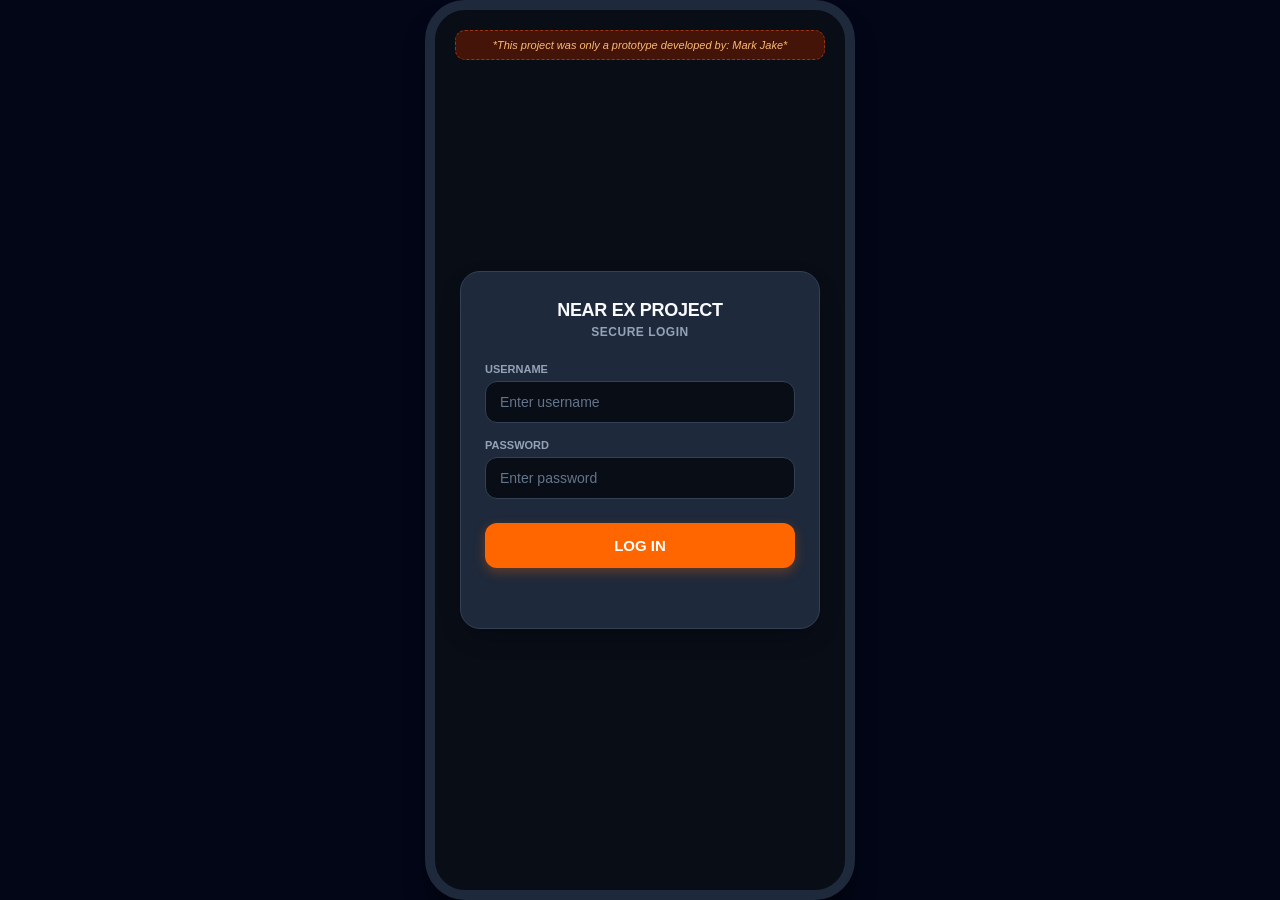
==== index.html @ 07a8e5d5 "Add files via upload" ====
<!DOCTYPE html>
<html lang="en">
<head>
  <meta charset="UTF-8">
  <meta name="viewport" content="width=device-width, initial-scale=1.0, maximum-scale=1.0, user-scalable=no">
  <title>Near Ex - Login</title>
  <style>
    * {
        box-sizing: border-box;
        -webkit-tap-highlight-color: transparent;
    }

    body {
      margin: 0;
      padding: 0;
      font-family: -apple-system, BlinkMacSystemFont, "Segoe UI", Roboto, Helvetica, Arial, sans-serif;
      background-color: #020617; /* Midnight Navy Desktop Background */
      display: flex;
      justify-content: center;
      align-items: center;
      min-height: 100vh;
    }

    /* Smartphone App Wrapper Frame */
    .app-wrapper {
        width: 100%;
        max-width: 430px; /* iPhone Pro Max standard width */
        height: 100vh;
        max-height: 932px;
        background-color: #090d16; /* Midnight Navy App Background */
        display: flex;
        flex-direction: column;
        justify-content: space-between;
        position: relative;
        box-shadow: 0 20px 25px -5px rgba(0, 0, 0, 0.5);
        overflow-y: auto;
        padding: 20px;
    }

    @media (min-width: 431px) {
        .app-wrapper {
            border-radius: 40px;
            border: 10px solid #1e293b;
        }
    }

    /* Prototype Marquee Banner */
    .prototype-banner {
        background: #431407;
        border: 1px dashed #9a3412;
        border-radius: 10px;
        padding: 8px 12px;
        font-size: 11px;
        color: #fdba74;
        text-align: center;
        font-style: italic;
        margin-bottom: 10px;
        flex-shrink: 0;
    }

    /* Center Content Container */
    .content-container {
        flex: 1;
        display: flex;
        flex-direction: column;
        justify-content: center;
        align-items: center;
        padding-bottom: 40px;
    }

    .top-image {
      display: block;
      margin: 0 auto 20px auto;
      width: 120px;
      height: 120px;
      object-fit: contain;
    }

    .login-card { 
      background: #1e293b; 
      padding: 28px 24px; 
      border-radius: 20px; 
      border: 1px solid #334155;
      box-shadow: 0 10px 25px -5px rgba(0, 0, 0, 0.3); 
      width: 100%; 
      max-width: 360px;
      text-align: center;
    }

    .login-card h2 {
      font-size: 18px;
      font-weight: 700;
      color: #f8fafc;
      margin: 0 0 4px 0;
      letter-spacing: -0.3px;
    }

    .login-card h3 {
      font-size: 12px;
      font-weight: 600;
      color: #94a3b8;
      text-transform: uppercase;
      letter-spacing: 0.5px;
      margin: 0 0 24px 0;
    }

    .input-group {
      position: relative;
      margin-bottom: 16px;
      text-align: left;
    }

    .input-group label {
      display: block;
      font-size: 11px;
      font-weight: 700;
      color: #94a3b8;
      margin-bottom: 6px;
      text-transform: uppercase;
    }

    input { 
      font-family: inherit;
      width: 100%; 
      padding: 12px 14px; 
      background: #090d16;
      border: 1px solid #334155; 
      border-radius: 12px;
      font-size: 14px;
      color: #f8fafc;
      outline: none;
      box-sizing: border-box;
      transition: all 0.2s ease;
    }

    input:focus { 
      background: #090d16;
      border-color: #FF6600; 
      box-shadow: 0 0 0 3px rgba(255, 102, 0, 0.2);
    }

    input::placeholder {
      color: #64748b;
    }

    button.login-btn { 
      font-family: inherit;
      width: 100%; 
      padding: 14px; 
      background: #FF6600; 
      color: #ffffff;
      border: none; 
      border-radius: 12px; 
      cursor: pointer; 
      font-weight: 700;
      font-size: 15px;
      box-shadow: 0 4px 12px rgba(255, 102, 0, 0.3);
      transition: transform 0.1s ease, background 0.2s ease;
      margin-top: 8px;
    }
    
    button.login-btn:active { 
      transform: scale(0.98); 
      background: #e65c00; 
    }

    #message { 
      margin-top: 14px; 
      font-size: 13px; 
      font-weight: 600; 
      min-height: 18px;
    }
  </style>
</head>
<body> 

  <div class="app-wrapper">
  
    <div class="prototype-banner">
       *This project was only a prototype developed by: Mark Jake*
    </div>
    
    <div class="content-container">
      <img class="top-image" src="login.png" alt="Login Image" onerror="this.style.display='none'">
      
      <div class="login-card">
        <h2>NEAR EX PROJECT</h2>
        <h3>Secure Login</h3>
        
        <div class="input-group">
          <label for="username">Username</label>
          <input type="text" id="username" placeholder="Enter username">
        </div>

        <div class="input-group">
          <label for="password">Password</label>
          <input type="password" id="password" placeholder="Enter password">
        </div>
        
        <button class="login-btn" onclick="handleLogin()">LOG IN</button>
        <div id="message"></div>
      </div>
    </div>

  </div>

  <script>
    function handleLogin() {
      var user = document.getElementById('username').value;
      var pass = document.getElementById('password').value;
      var msgDiv = document.getElementById('message');
      
      msgDiv.style.color = '#94a3b8';
      msgDiv.innerText = 'Checking credentials...';

      var scriptURL = 'https://script.google.com/macros/s/AKfycbwkDjXXLwfGRHkdkMlp2P94cZm6iXX4n0yJdCfbDkTffadNvsRkrDk09v0cyF_ALRyWNQ/exec'; 
      var targetURL = scriptURL + '?username=' + encodeURIComponent(user) + '&password=' + encodeURIComponent(pass);

      fetch(targetURL)
        .then(response => response.json())
        .then(result => {
          if (result.success) {
            msgDiv.style.color = '#34d399';
            msgDiv.innerText = result.message + ' Redirecting...';
            setTimeout(function() {
              window.location.href = 'portal.html'; 
            }, 1000);
          } else {
            msgDiv.style.color = '#f87171';
            msgDiv.innerText = result.message;
          }
        })
        .catch(error => {
          msgDiv.style.color = '#f87171';
          msgDiv.innerText = 'Connection error. Try again.';
        });
    }
  </script>
</body>
</html>
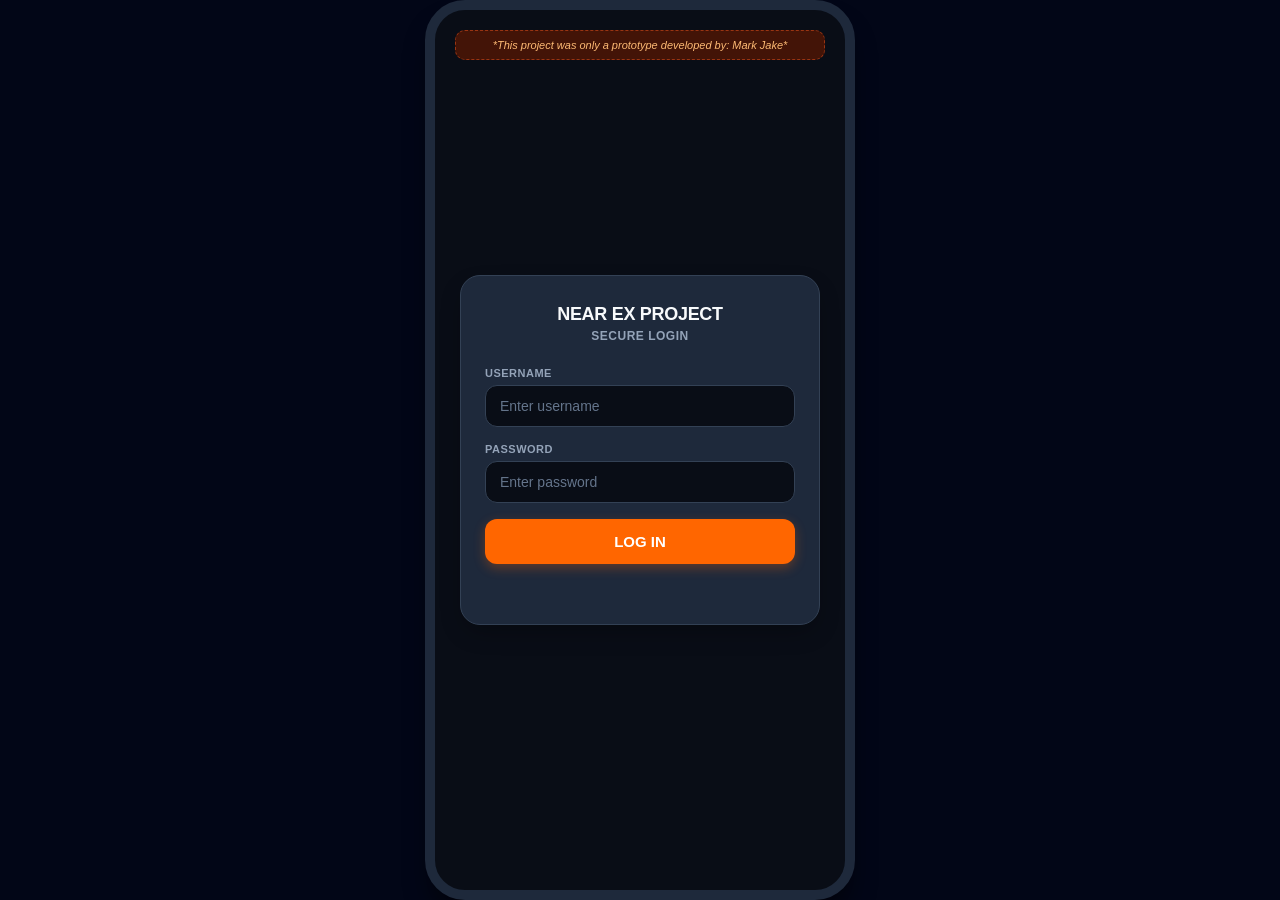
==== commit a5a50b4e: "Add files via upload" ====
--- a/index.html
+++ b/index.html
@@ -2,239 +2,31 @@
 <html lang="en">
 <head>
   <meta charset="UTF-8">
-  <meta name="viewport" content="width=device-width, initial-scale=1.0, maximum-scale=1.0, user-scalable=no">
+  <meta name="viewport" content="width=device-width, initial-scale=1">
   <title>Near Ex - Login</title>
-  <style>
-    * {
-        box-sizing: border-box;
-        -webkit-tap-highlight-color: transparent;
-    }
-
-    body {
-      margin: 0;
-      padding: 0;
-      font-family: -apple-system, BlinkMacSystemFont, "Segoe UI", Roboto, Helvetica, Arial, sans-serif;
-      background-color: #020617; /* Midnight Navy Desktop Background */
-      display: flex;
-      justify-content: center;
-      align-items: center;
-      min-height: 100vh;
-    }
-
-    /* Smartphone App Wrapper Frame */
-    .app-wrapper {
-        width: 100%;
-        max-width: 430px; /* iPhone Pro Max standard width */
-        height: 100vh;
-        max-height: 932px;
-        background-color: #090d16; /* Midnight Navy App Background */
-        display: flex;
-        flex-direction: column;
-        justify-content: space-between;
-        position: relative;
-        box-shadow: 0 20px 25px -5px rgba(0, 0, 0, 0.5);
-        overflow-y: auto;
-        padding: 20px;
-    }
-
-    @media (min-width: 431px) {
-        .app-wrapper {
-            border-radius: 40px;
-            border: 10px solid #1e293b;
-        }
-    }
-
-    /* Prototype Marquee Banner */
-    .prototype-banner {
-        background: #431407;
-        border: 1px dashed #9a3412;
-        border-radius: 10px;
-        padding: 8px 12px;
-        font-size: 11px;
-        color: #fdba74;
-        text-align: center;
-        font-style: italic;
-        margin-bottom: 10px;
-        flex-shrink: 0;
-    }
-
-    /* Center Content Container */
-    .content-container {
-        flex: 1;
-        display: flex;
-        flex-direction: column;
-        justify-content: center;
-        align-items: center;
-        padding-bottom: 40px;
-    }
-
-    .top-image {
-      display: block;
-      margin: 0 auto 20px auto;
-      width: 120px;
-      height: 120px;
-      object-fit: contain;
-    }
-
-    .login-card { 
-      background: #1e293b; 
-      padding: 28px 24px; 
-      border-radius: 20px; 
-      border: 1px solid #334155;
-      box-shadow: 0 10px 25px -5px rgba(0, 0, 0, 0.3); 
-      width: 100%; 
-      max-width: 360px;
-      text-align: center;
-    }
-
-    .login-card h2 {
-      font-size: 18px;
-      font-weight: 700;
-      color: #f8fafc;
-      margin: 0 0 4px 0;
-      letter-spacing: -0.3px;
-    }
-
-    .login-card h3 {
-      font-size: 12px;
-      font-weight: 600;
-      color: #94a3b8;
-      text-transform: uppercase;
-      letter-spacing: 0.5px;
-      margin: 0 0 24px 0;
-    }
-
-    .input-group {
-      position: relative;
-      margin-bottom: 16px;
-      text-align: left;
-    }
-
-    .input-group label {
-      display: block;
-      font-size: 11px;
-      font-weight: 700;
-      color: #94a3b8;
-      margin-bottom: 6px;
-      text-transform: uppercase;
-    }
-
-    input { 
-      font-family: inherit;
-      width: 100%; 
-      padding: 12px 14px; 
-      background: #090d16;
-      border: 1px solid #334155; 
-      border-radius: 12px;
-      font-size: 14px;
-      color: #f8fafc;
-      outline: none;
-      box-sizing: border-box;
-      transition: all 0.2s ease;
-    }
-
-    input:focus { 
-      background: #090d16;
-      border-color: #FF6600; 
-      box-shadow: 0 0 0 3px rgba(255, 102, 0, 0.2);
-    }
-
-    input::placeholder {
-      color: #64748b;
-    }
-
-    button.login-btn { 
-      font-family: inherit;
-      width: 100%; 
-      padding: 14px; 
-      background: #FF6600; 
-      color: #ffffff;
-      border: none; 
-      border-radius: 12px; 
-      cursor: pointer; 
-      font-weight: 700;
-      font-size: 15px;
-      box-shadow: 0 4px 12px rgba(255, 102, 0, 0.3);
-      transition: transform 0.1s ease, background 0.2s ease;
-      margin-top: 8px;
-    }
-    
-    button.login-btn:active { 
-      transform: scale(0.98); 
-      background: #e65c00; 
-    }
-
-    #message { 
-      margin-top: 14px; 
-      font-size: 13px; 
-      font-weight: 600; 
-      min-height: 18px;
-    }
-  </style>
+  <link rel="stylesheet" href="style.css">
 </head>
-<body> 
-
-  <div class="app-wrapper">
-  
-    <div class="prototype-banner">
-       *This project was only a prototype developed by: Mark Jake*
-    </div>
-    
-    <div class="content-container">
-      <img class="top-image" src="login.png" alt="Login Image" onerror="this.style.display='none'">
-      
-      <div class="login-card">
+<body data-page="index">
+  <div class="app-wrapper centered">
+    <div class="prototype-banner">*This project was only a prototype developed by: Mark Jake*</div>
+    <main class="content">
+      <img class="top-image" src="login.png" alt="" onerror="this.style.display='none'">
+      <form class="card" id="loginForm" autocomplete="on">
         <h2>NEAR EX PROJECT</h2>
-        <h3>Secure Login</h3>
-        
-        <div class="input-group">
+        <p class="sub">Secure Login</p>
+        <div class="field">
           <label for="username">Username</label>
-          <input type="text" id="username" placeholder="Enter username">
+          <input type="text" id="username" placeholder="Enter username" autocomplete="username" autocapitalize="none" required>
         </div>
-
-        <div class="input-group">
+        <div class="field">
           <label for="password">Password</label>
-          <input type="password" id="password" placeholder="Enter password">
+          <input type="password" id="password" placeholder="Enter password" autocomplete="current-password" required>
         </div>
-        
-        <button class="login-btn" onclick="handleLogin()">LOG IN</button>
-        <div id="message"></div>
-      </div>
-    </div>
-
+        <button type="submit" class="btn" id="loginBtn">LOG IN</button>
+        <div id="message" class="msg" role="status" aria-live="polite"></div>
+      </form>
+    </main>
   </div>
-
-  <script>
-    function handleLogin() {
-      var user = document.getElementById('username').value;
-      var pass = document.getElementById('password').value;
-      var msgDiv = document.getElementById('message');
-      
-      msgDiv.style.color = '#94a3b8';
-      msgDiv.innerText = 'Checking credentials...';
-
-      var scriptURL = 'https://script.google.com/macros/s/AKfycbwkDjXXLwfGRHkdkMlp2P94cZm6iXX4n0yJdCfbDkTffadNvsRkrDk09v0cyF_ALRyWNQ/exec'; 
-      var targetURL = scriptURL + '?username=' + encodeURIComponent(user) + '&password=' + encodeURIComponent(pass);
-
-      fetch(targetURL)
-        .then(response => response.json())
-        .then(result => {
-          if (result.success) {
-            msgDiv.style.color = '#34d399';
-            msgDiv.innerText = result.message + ' Redirecting...';
-            setTimeout(function() {
-              window.location.href = 'portal.html'; 
-            }, 1000);
-          } else {
-            msgDiv.style.color = '#f87171';
-            msgDiv.innerText = result.message;
-          }
-        })
-        .catch(error => {
-          msgDiv.style.color = '#f87171';
-          msgDiv.innerText = 'Connection error. Try again.';
-        });
-    }
-  </script>
+  <script src="script.js" defer></script>
 </body>
 </html>
--- a/style.css
+++ b/style.css
@@ -0,0 +1,109 @@
+/* Near Ex - shared styles (used by index, portal, admin, store) */
+:root {
+  --desktop-bg: #020617;
+  --app-bg: #090d16;
+  --header-bg: #0f172a;
+  --card-bg: #1e293b;
+  --border: #334155;
+  --text: #f8fafc;
+  --muted: #94a3b8;
+  --placeholder: #64748b;
+  --accent: #ff6600;
+  --accent-press: #e65c00;
+  --ok: #34d399;
+  --err: #f87171;
+}
+* { box-sizing: border-box; -webkit-tap-highlight-color: transparent; }
+body {
+  margin: 0;
+  min-height: 100vh; min-height: 100dvh;
+  display: flex; justify-content: center; align-items: center;
+  font-family: -apple-system, BlinkMacSystemFont, "Segoe UI", Roboto, Helvetica, Arial, sans-serif;
+  background: var(--desktop-bg);
+  color: var(--text);
+}
+:focus-visible { outline: 2px solid var(--accent); outline-offset: 2px; }
+
+/* Phone frame */
+.app-wrapper {
+  width: 100%; max-width: 430px;
+  height: 100vh; height: 100dvh; max-height: 932px;
+  background: var(--app-bg);
+  display: flex; flex-direction: column;
+  position: relative; overflow: hidden;
+  box-shadow: 0 20px 25px -5px rgba(0,0,0,.5);
+}
+@media (min-width: 431px) {
+  .app-wrapper { border-radius: 40px; border: 10px solid var(--card-bg); }
+}
+/* Centered-card screens (login, portal) */
+.app-wrapper.centered { overflow-y: auto; padding: 20px; }
+.centered .content { flex: 1; display: flex; flex-direction: column; justify-content: center; align-items: center; padding-bottom: 40px; }
+
+.prototype-banner {
+  background: #431407; border: 1px dashed #9a3412; border-radius: 10px;
+  padding: 8px 12px; margin-bottom: 10px; flex-shrink: 0;
+  font-size: 11px; font-style: italic; text-align: center; color: #fdba74;
+}
+.top-image { display: block; width: 120px; height: 120px; object-fit: contain; margin: 0 auto 20px; }
+
+.card {
+  width: 100%; max-width: 360px; text-align: center;
+  background: var(--card-bg); border: 1px solid var(--border); border-radius: 20px;
+  padding: 28px 24px; box-shadow: 0 10px 25px -5px rgba(0,0,0,.3);
+}
+.card h1, .card h2 { margin: 0 0 4px; font-size: 18px; letter-spacing: -.3px; }
+.card .sub { margin: 0 0 24px; font-size: 12px; font-weight: 600; letter-spacing: .5px; text-transform: uppercase; color: var(--muted); }
+
+.field { margin-bottom: 16px; text-align: left; }
+.field label, .label {
+  display: block; margin-bottom: 6px;
+  font-size: 11px; font-weight: 700; letter-spacing: .5px; text-transform: uppercase; color: var(--muted);
+}
+.field input {
+  width: 100%; padding: 12px 14px; font: inherit; font-size: 14px; color: var(--text);
+  background: var(--app-bg); border: 1px solid var(--border); border-radius: 12px; outline: none;
+}
+.field input:focus { border-color: var(--accent); box-shadow: 0 0 0 3px rgba(255,102,0,.2); }
+::placeholder { color: var(--placeholder); }
+
+.btn {
+  display: flex; align-items: center; justify-content: center; gap: 8px;
+  width: 100%; padding: 14px; font: inherit; font-size: 15px; font-weight: 700;
+  color: #fff; text-decoration: none; cursor: pointer;
+  background: var(--accent); border: none; border-radius: 12px;
+  box-shadow: 0 4px 12px rgba(255,102,0,.3);
+  transition: transform .1s ease, background .2s ease;
+}
+.btn:active { transform: scale(.98); background: var(--accent-press); }
+.btn:disabled { opacity: .6; cursor: wait; }
+.btn.secondary { background: var(--app-bg); border: 1px solid var(--border); box-shadow: 0 2px 4px rgba(0,0,0,.2); }
+.btn.secondary:active { background: var(--desktop-bg); border-color: var(--placeholder); }
+.btn svg { width: 18px; height: 18px; fill: currentColor; }
+
+.msg { min-height: 18px; margin-top: 14px; font-size: 13px; font-weight: 600; color: var(--muted); }
+.msg.ok { color: var(--ok); }
+.msg.err { color: var(--err); }
+
+/* Header bar (admin, store) */
+.app-header {
+  flex-shrink: 0; z-index: 10;
+  display: flex; align-items: center; justify-content: space-between;
+  padding: 14px 16px; background: var(--header-bg); border-bottom: 1px solid var(--border);
+}
+.brand { display: flex; align-items: center; gap: 10px; }
+.brand img { width: 30px; height: 30px; object-fit: contain; }
+.brand h1 { margin: 0; font-size: 15px; letter-spacing: -.3px; }
+.brand span { font-size: 10px; font-weight: 600; text-transform: uppercase; color: var(--muted); }
+.pill { padding: 4px 8px; font-size: 10px; font-weight: 700; letter-spacing: .5px; text-transform: uppercase; color: var(--ok); background: #064e3b; border-radius: 20px; }
+.app-body { flex: 1; position: relative; overflow-y: auto; }
+
+/* Floating back button */
+.fab {
+  position: absolute; right: 20px; bottom: 20px; z-index: 1000;
+  width: 46px; height: 46px; display: flex; align-items: center; justify-content: center;
+  color: var(--text); background: var(--card-bg); border: 1px solid var(--border); border-radius: 50%;
+  box-shadow: 0 4px 12px rgba(0,0,0,.4); transition: transform .15s ease, background-color .15s;
+}
+.fab:active { transform: scale(.92); background-color: var(--border); }
+.fab svg { width: 22px; height: 22px; fill: currentColor; }
